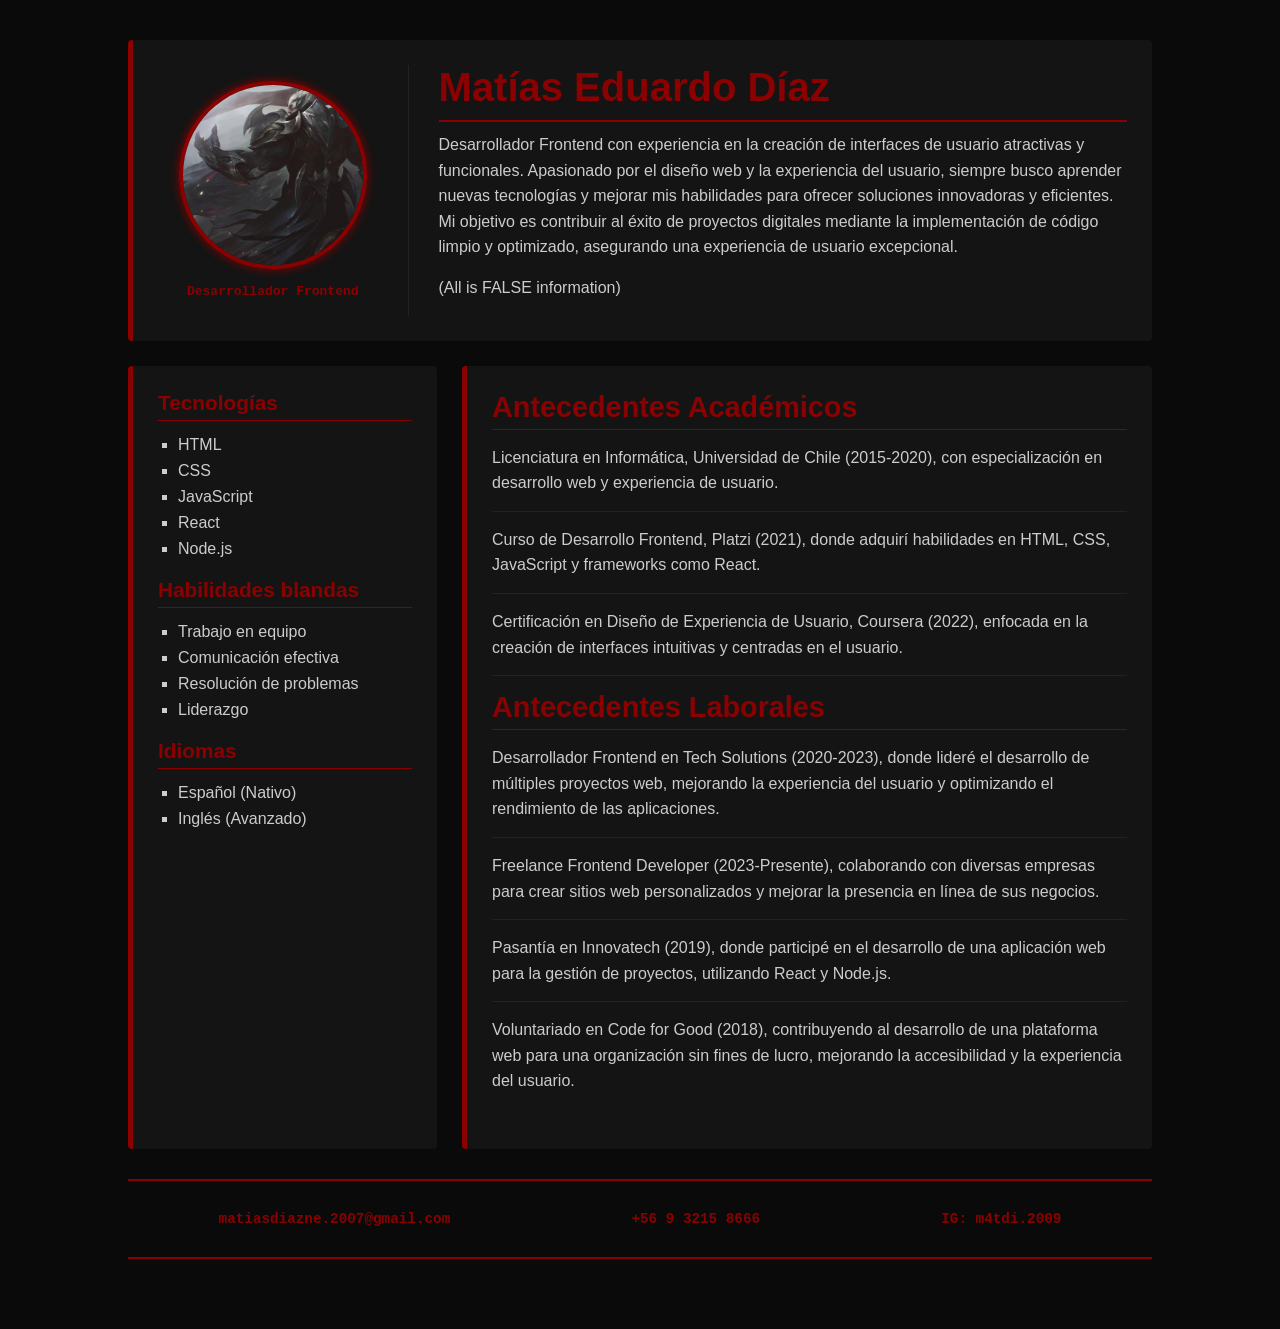
==== curriculum_vitae.html @ 82031142 "changes_25.04.2026_1.41" ====
<!doctype html>
<html lang="es">
  <head>
    <meta charset="UTF-8" />
    <meta name="viewport" content="width=device-width, initial-scale=1.0" />
    <title>Curriculum Vitae Matías Díaz</title>
    <link rel="stylesheet" href="css/style.css" />
  </head>
  <body>
    <div class="cont-sup caj-prin">
      <div class="sec-izq cen-ver">
        <img
          src="assets/images/artworks-000369203340-05ya7n-t500x500.jpg"
          alt="God-King Darius"
          class="fot-per"
        />
        <div class="eti-fot">Desarrollador Frontend</div>
      </div>
      <div class="sec-der">
        <h1 class="nom-tit">Matías Eduardo Díaz</h1>
        <p class="des-per">
          Desarrollador Frontend con experiencia en la creación de interfaces de
          usuario atractivas y funcionales. Apasionado por el diseño web y la
          experiencia del usuario, siempre busco aprender nuevas tecnologías y
          mejorar mis habilidades para ofrecer soluciones innovadoras y
          eficientes. Mi objetivo es contribuir al éxito de proyectos digitales
          mediante la implementación de código limpio y optimizado, asegurando
          una experiencia de usuario excepcional.
        </p>
        <p>(All is FALSE information)</p>
      </div>
    </div>

    <div class="cont-prin">
      <div class="col-lat caj-prin">
        <h3 class="tit-sec">Tecnologías</h3>
        <ul class="lis-hab">
          <li>HTML</li>
          <li>CSS</li>
          <li>JavaScript</li>
          <li>React</li>
          <li>Node.js</li>
        </ul>

        <h3 class="tit-sec">Habilidades blandas</h3>
        <ul class="lis-hab">
          <li>Trabajo en equipo</li>
          <li>Comunicación efectiva</li>
          <li>Resolución de problemas</li>
          <li>Liderazgo</li>
        </ul>

        <h3 class="tit-sec">Idiomas</h3>
        <ul class="lis-hab">
          <li>Español (Nativo)</li>
          <li>Inglés (Avanzado)</li>
        </ul>
      </div>

      <div class="col-cue caj-prin">
        <h2 class="tit-cont">Antecedentes Académicos</h2>
        <p class="ite-his">
          Licenciatura en Informática, Universidad de Chile (2015-2020), con
          especialización en desarrollo web y experiencia de usuario.
        </p>
        <p class="ite-his">
          Curso de Desarrollo Frontend, Platzi (2021), donde adquirí habilidades
          en HTML, CSS, JavaScript y frameworks como React.
        </p>
        <p class="ite-his">
          Certificación en Diseño de Experiencia de Usuario, Coursera (2022),
          enfocada en la creación de interfaces intuitivas y centradas en el
          usuario.
        </p>

        <h2 class="tit-cont">Antecedentes Laborales</h2>
        <p class="ite-his">
          Desarrollador Frontend en Tech Solutions (2020-2023), donde lideré el
          desarrollo de múltiples proyectos web, mejorando la experiencia del
          usuario y optimizando el rendimiento de las aplicaciones.
        </p>
        <p class="ite-his">
          Freelance Frontend Developer (2023-Presente), colaborando con diversas
          empresas para crear sitios web personalizados y mejorar la presencia
          en línea de sus negocios.
        </p>
        <p class="ite-his">
          Pasantía en Innovatech (2019), donde participé en el desarrollo de una
          aplicación web para la gestión de proyectos, utilizando React y
          Node.js.
        </p>
        <p class="ite-his">
          Voluntariado en Code for Good (2018), contribuyendo al desarrollo de
          una plataforma web para una organización sin fines de lucro, mejorando
          la accesibilidad y la experiencia del usuario.
        </p>
      </div>
    </div>

    <hr class="sep-roj" />
    <div class="blo-cont">
      <div class="dat-cont">matiasdiazne.2007@gmail.com</div>
      <div class="dat-cont">+56 9 3215 8666</div>
      <div class="dat-cont">IG: m4tdi.2009</div>
    </div>
    <hr class="sep-roj" />
  </body>
</html>
---- css/style.css ----
body {
    background-color: #0a0a0a;
    color: #cccccc;
    font-family: Arial, Helvetica, sans-serif;
    margin: 0;
    padding: 40px 10%;
}

h1 {
    color: #8b0000;
    font-size: 2.5em;
    margin-top: 0;
    margin-bottom: 10px;
    border-bottom: 2px solid #8b0000;
    padding-bottom: 10px;
}

h2 {
    color: #8b0000;
    font-size: 1.8em;
    margin-top: 0;
    margin-bottom: 15px;
    border-bottom: 1px solid #8b0000;
    padding-bottom: 5px;
}

h3 {
    color: #8b0000;
    font-size: 1.3em;
    margin-top: 0;
    margin-bottom: 15px;
    border-bottom: 1px solid #8b0000;
    padding-bottom: 5px;
}

p {
    margin-top: 0;
    margin-bottom: 15px;
    line-height: 1.6;
}

ul {
    margin-top: 0;
    margin-bottom: 20px;
    padding-left: 20px;
    list-style-type: square;
}

li {
    margin-bottom: 8px;
}

.caj-prin {
    background-color: #141414;
    border-radius: 4px;
    padding: 25px;
    border-left: 5px solid #8b0000;
}

.cont-sup {
    display: flex;
    margin-bottom: 25px;
}

.sec-izq {
    flex: 1;
    display: flex;
    flex-direction: column;
    align-items: center;
    justify-content: center;
    border-right: 1px solid #222;
    padding-right: 20px;
}

.sec-der {
    flex: 3;
    padding-left: 30px;
}

.fot-per {
    width: 180px;
    height: 180px;
    border-radius: 50%;
    border: 4px solid #8b0000;
    box-shadow: #8b0000 0px 0px 10px;
    object-fit: cover;
}

.eti-fot {
    margin-top: 15px;
    color: #8b0000;
    font-weight: bold;
    font-family: monospace;
}

.cont-prin {
    display: flex;
    gap: 25px;
}

.col-lat {
    flex: 1;
}

.col-cue {
    flex: 2.5;
}

.ite-his {
    border-bottom: 1px solid #222;
    padding-bottom: 15px;
}

.ite-his:last-child {
    border-bottom: none;
}

.sep-roj {
    border: 0;
    border-top: 2px solid #8b0000;
    margin: 30px 0;
}

.blo-cont {
    display: flex;
    justify-content: space-around;
    text-align: center;
}

.dat-cont {
    color: #8b0000;
    font-family: monospace;
    font-size: 1.1em;
    font-weight: bold;
}
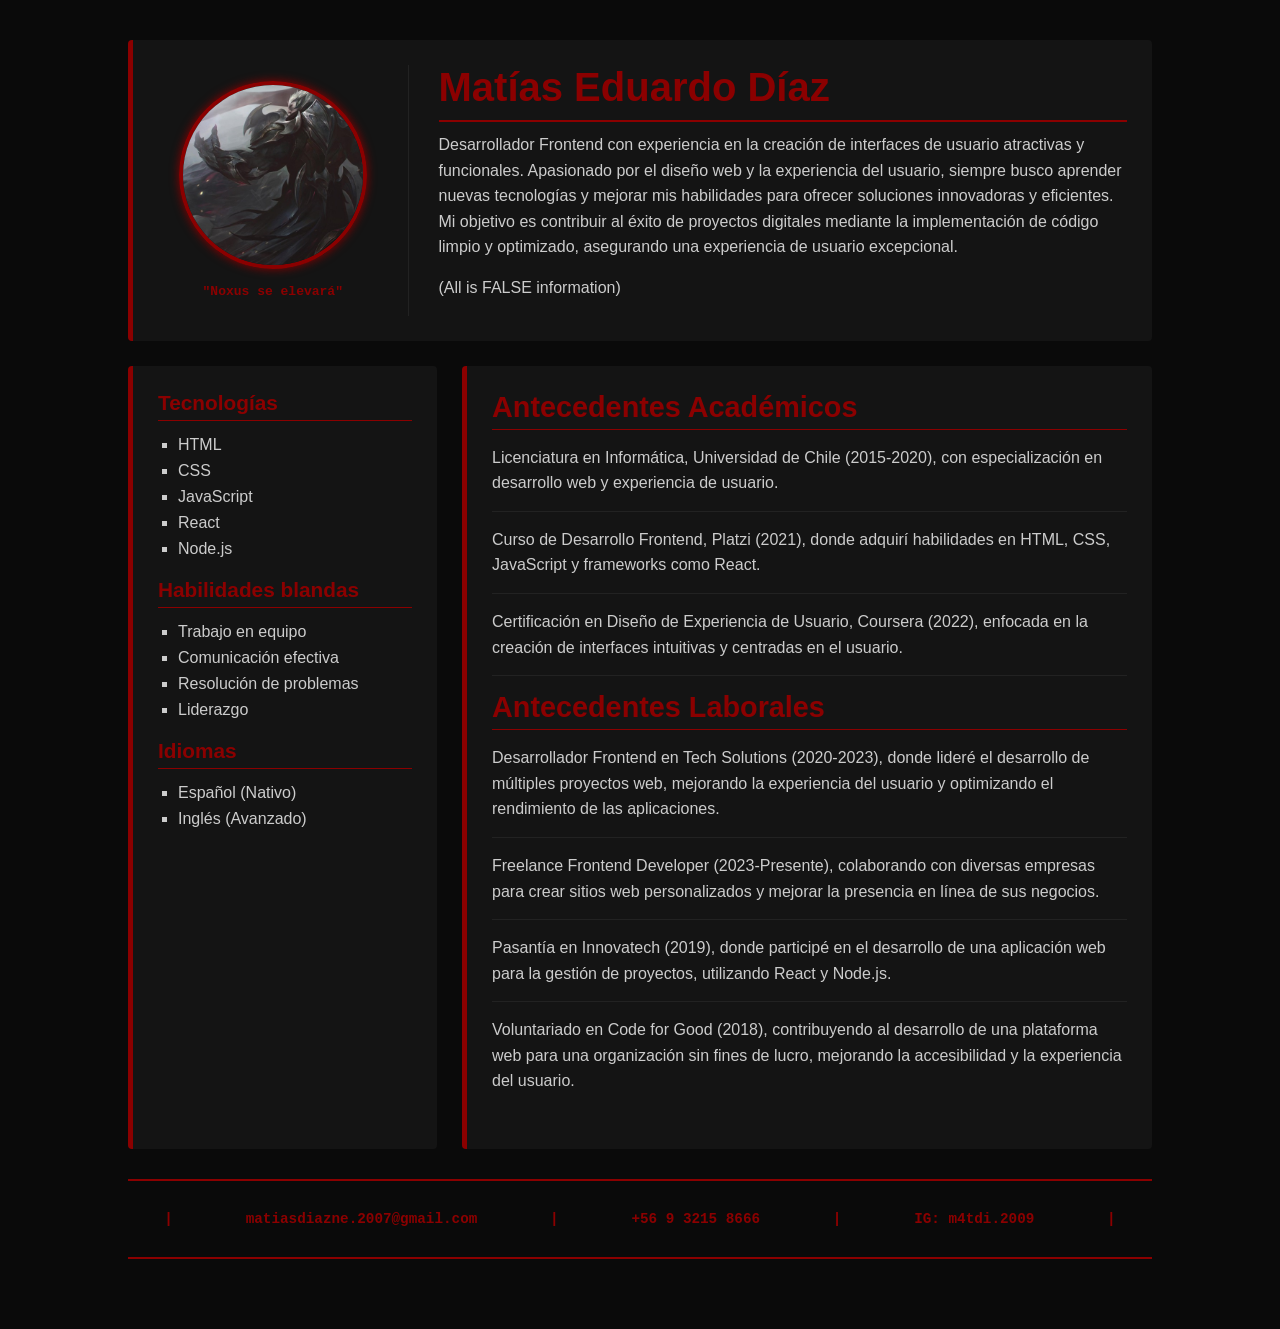
==== commit 06b35462: "changes_25.04.2026_15.08" ====
--- a/curriculum_vitae.html
+++ b/curriculum_vitae.html
@@ -14,7 +14,7 @@
           alt="God-King Darius"
           class="fot-per"
         />
-        <div class="eti-fot">Desarrollador Frontend</div>
+        <div class="eti-fot">"Noxus se elevará"</div>
       </div>
       <div class="sec-der">
         <h1 class="nom-tit">Matías Eduardo Díaz</h1>
@@ -99,9 +99,13 @@
 
     <hr class="sep-roj" />
     <div class="blo-cont">
+      <div class="dat-cont">|</div>
       <div class="dat-cont">matiasdiazne.2007@gmail.com</div>
+      <div class="dat-cont">|</div>
       <div class="dat-cont">+56 9 3215 8666</div>
+      <div class="dat-cont">|</div>
       <div class="dat-cont">IG: m4tdi.2009</div>
+      <div class="dat-cont">|</div>
     </div>
     <hr class="sep-roj" />
   </body>
--- a/css/style.css
+++ b/css/style.css
@@ -1,3 +1,7 @@
+/* Personalmente prefiero hacer de esta forma el CSS, es mucho más texto pero me
+gusta más la organización y el control que tengo sobre cada elemento, además
+de que me permite ser más específico con los estilos. */
+
 body {
     background-color: #0a0a0a;
     color: #cccccc;
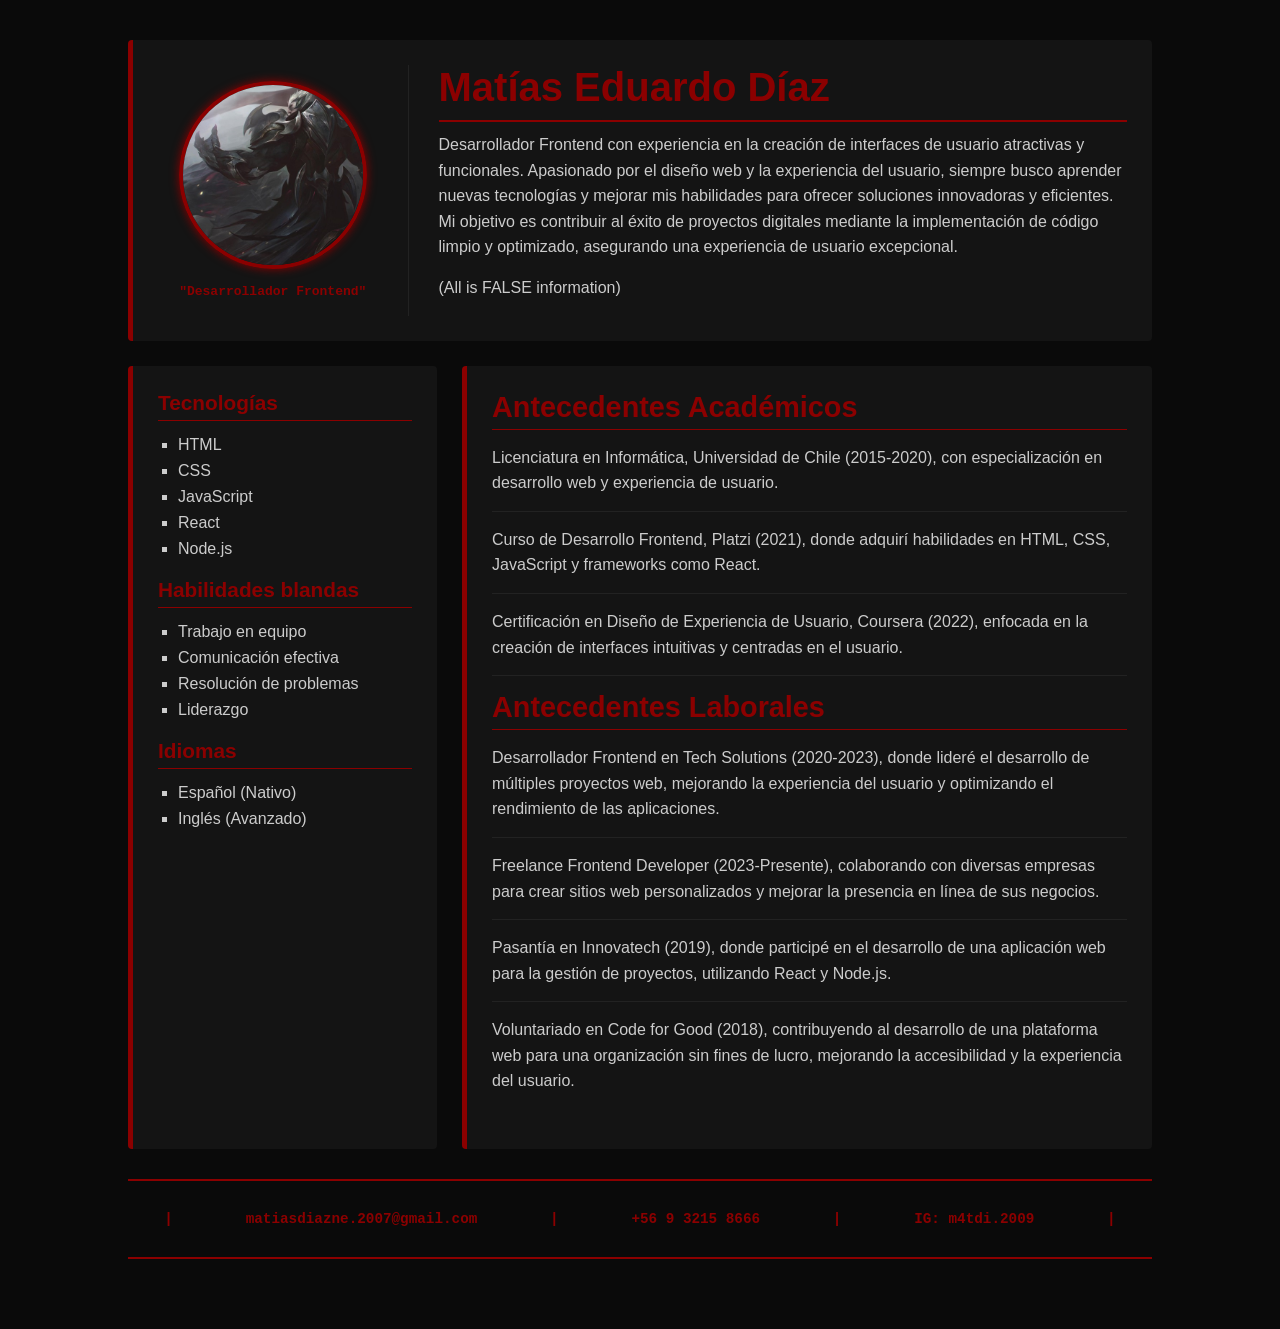
==== commit cfb398d5: "changes_25.04.2026_15.13" ====
--- a/curriculum_vitae.html
+++ b/curriculum_vitae.html
@@ -14,7 +14,7 @@
           alt="God-King Darius"
           class="fot-per"
         />
-        <div class="eti-fot">"Noxus se elevará"</div>
+        <div class="eti-fot">"Desarrollador Frontend"</div>
       </div>
       <div class="sec-der">
         <h1 class="nom-tit">Matías Eduardo Díaz</h1>
